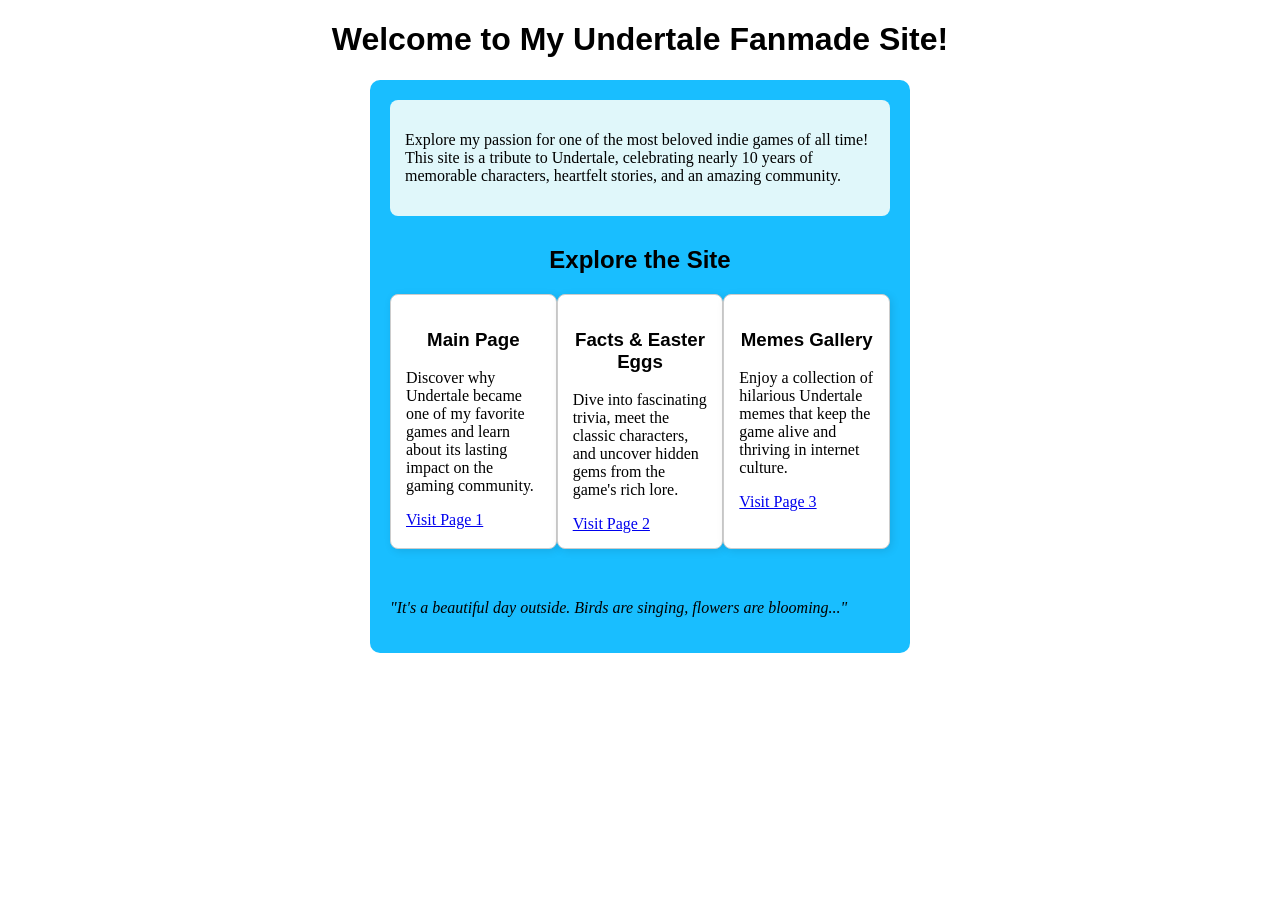
==== index.html @ 4617b797 "Update and rename Index.html to index.html" ====
<!DOCTYPE html>
<html>
<head>
    <title> Index html </title>
	<link rel="stylesheet" href="style0.css">
	<style type="text/css">
	</style>
</head>
<body>
<h1>Welcome to My Undertale Fanmade Site! </h1>

<div class = "body-content">
<div class="welcome-section">
    <p>
        Explore my passion for one of the most beloved indie games of all time!
        This site is a tribute to Undertale, celebrating nearly 10 years of memorable
        characters, heartfelt stories, and an amazing community.
    </p>
</div>

<h2>Explore the Site</h2>

<div class="nav-container">
    <div class="page-card">
        <h3>Main Page</h3>
        <p>
            Discover why Undertale became one of my favorite games and learn about
            its lasting impact on the gaming community.
        </p>
        <a href="Lundag_ex1.html">Visit Page 1</a>
    </div>

    <div class="page-card">
        <h3>Facts & Easter Eggs</h3>
        <p>
            Dive into fascinating trivia, meet the classic characters, and uncover
            hidden gems from the game's rich lore.
        </p>
        <a href="Page 2 - Undertale Facts.html">Visit Page 2</a>
    </div>

    <div class="page-card">
        <h3>Memes Gallery</h3>
        <p>
            Enjoy a collection of hilarious Undertale memes that keep the game
            alive and thriving in internet culture.
        </p>
        <a href="Page 3 - Undertale Memes.html">Visit Page 3</a>
    </div>
</div>

<p style="margin-top: 50px; font-style: italic; color: #000000;">
    "It's a beautiful day outside. Birds are singing, flowers are blooming..."
</p>

</div>
</body>
</html>
---- style0.css ----
.body {
            max-width: 500px;
            background-image: url('the castleground.gif');
            background-position: center;
            background-color: #ffffff;
            margin: 0 auto; 
            padding: 20px;
	        cursor: url('spr_sansb_blueeye_0.png'), auto;
          }

        h1, h2, h3 {
            text-align: center;
            color: #000000;
            font-family:'Papyrus','Gill Sans', 'Gill Sans MT', Calibri, 'Trebuchet MS', sans-serif;
        }

        .body-content {
            max-width: 500px;
            margin: 0 auto;
            background-color: rgba(0, 183, 255, 0.9);
            padding: 20px;
            border-radius: 10px;
        }

        .welcome-section {
            background-color: #e0f7fa;
            padding: 15px;
            border-radius: 8px;
            margin-bottom: 30px;
        }
        .nav-container {
            display: flex;
            justify-content: space-around;
            margin-top: 20px;
        }
        .page-card {
            background-color: #ffffff;
            border: 1px solid #cccccc;
            font-display: block;
            border-radius: 8px;
            padding: 15px;
            width: 30%;
            box-shadow: 2px 2px 8px rgba(0,0,0,0.1);
        }
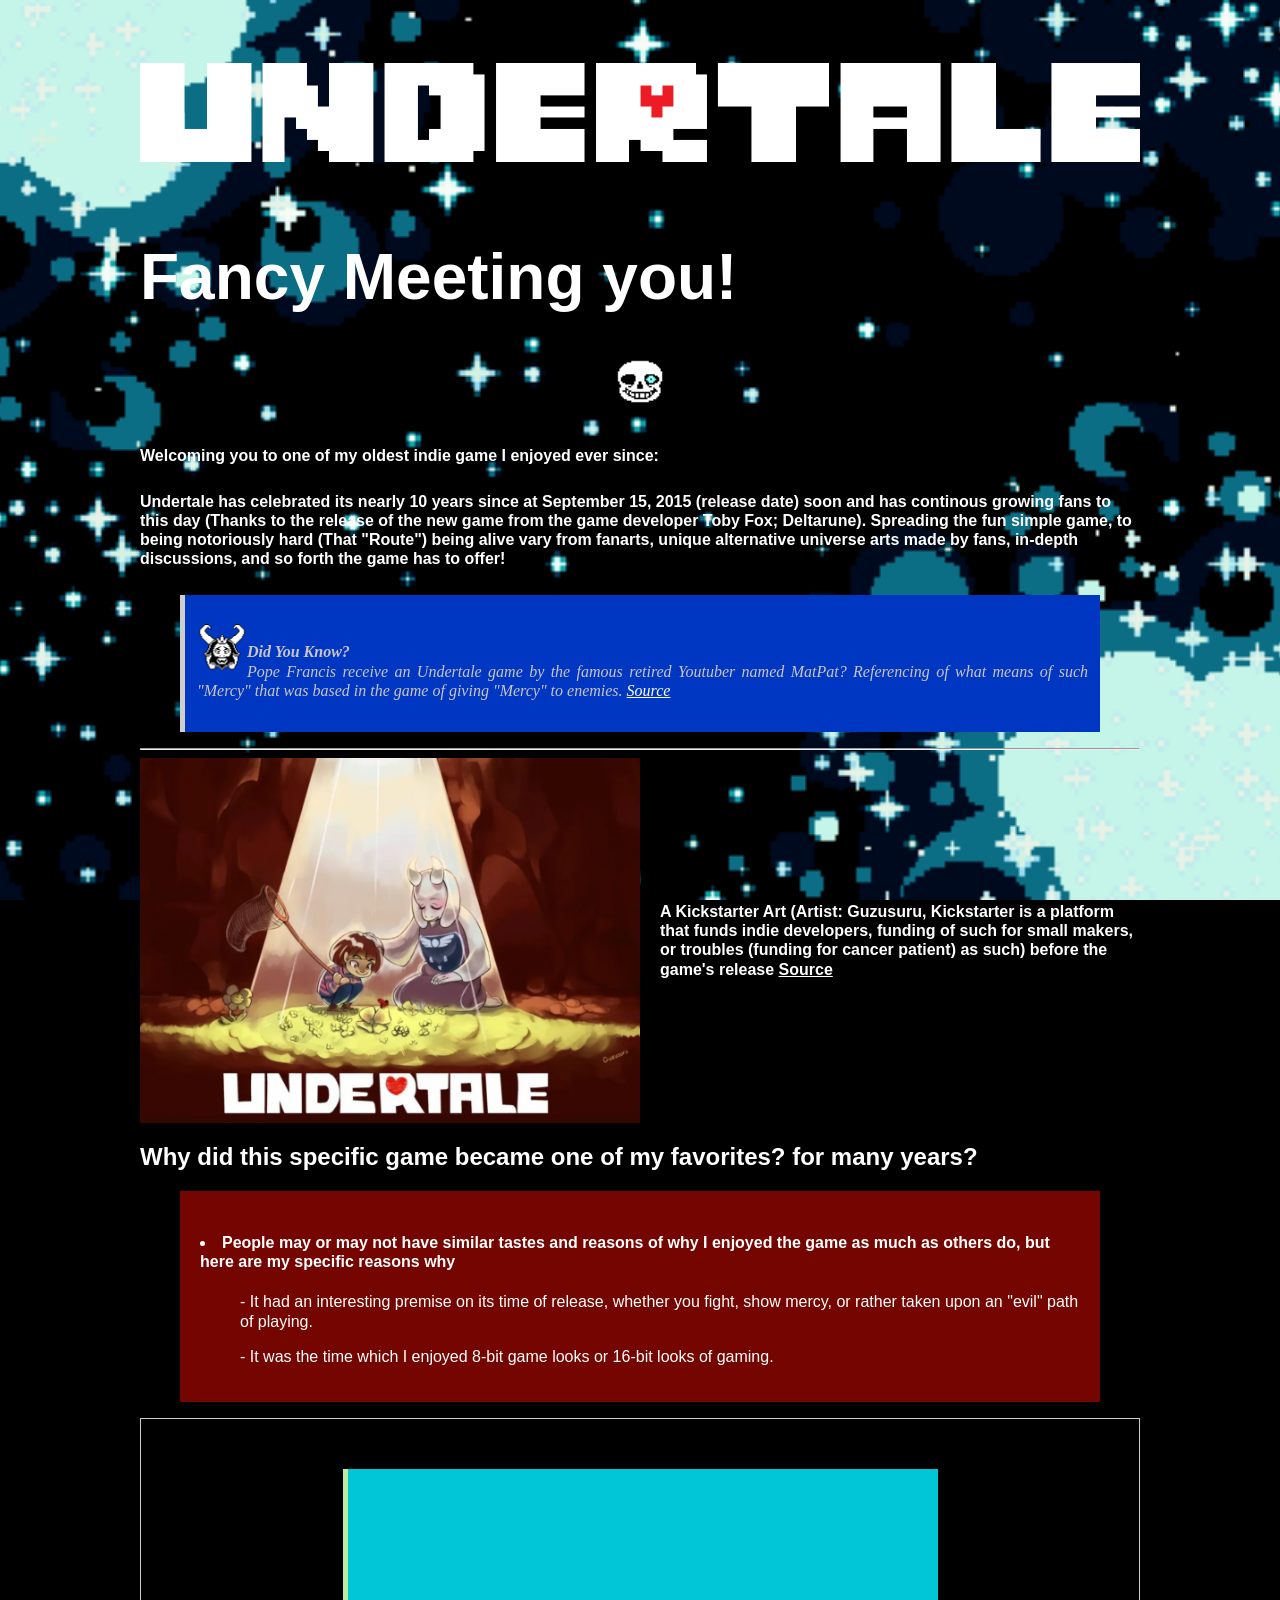
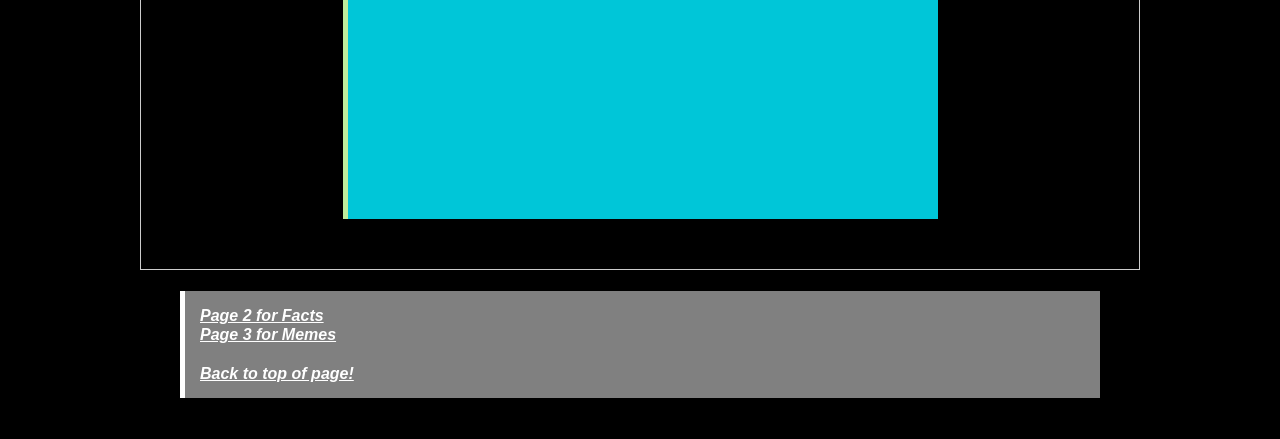
==== commit ec0b9a03: "Rename Lundag_ex1.html to index.html" ====
--- a/index.html
+++ b/index.html
@@ -1,58 +1,90 @@
-<!DOCTYPE html>
-<html>
-<head>
-    <title> Index html </title>
-	<link rel="stylesheet" href="style0.css">
-	<style type="text/css">
-	</style>
-</head>
-<body>
-<h1>Welcome to My Undertale Fanmade Site! </h1>
-
-<div class = "body-content">
-<div class="welcome-section">
-    <p>
-        Explore my passion for one of the most beloved indie games of all time!
-        This site is a tribute to Undertale, celebrating nearly 10 years of memorable
-        characters, heartfelt stories, and an amazing community.
-    </p>
-</div>
-
-<h2>Explore the Site</h2>
-
-<div class="nav-container">
-    <div class="page-card">
-        <h3>Main Page</h3>
-        <p>
-            Discover why Undertale became one of my favorite games and learn about
-            its lasting impact on the gaming community.
-        </p>
-        <a href="Lundag_ex1.html">Visit Page 1</a>
-    </div>
-
-    <div class="page-card">
-        <h3>Facts & Easter Eggs</h3>
-        <p>
-            Dive into fascinating trivia, meet the classic characters, and uncover
-            hidden gems from the game's rich lore.
-        </p>
-        <a href="Page 2 - Undertale Facts.html">Visit Page 2</a>
-    </div>
-
-    <div class="page-card">
-        <h3>Memes Gallery</h3>
-        <p>
-            Enjoy a collection of hilarious Undertale memes that keep the game
-            alive and thriving in internet culture.
-        </p>
-        <a href="Page 3 - Undertale Memes.html">Visit Page 3</a>
-    </div>
-</div>
-
-<p style="margin-top: 50px; font-style: italic; color: #000000;">
-    "It's a beautiful day outside. Birds are singing, flowers are blooming..."
-</p>
-
-</div>
-</body>
-</html>
+<!DOCTYPE html>
+<html>
+<head>
+	<title> Lundag_ex1 </title>
+	<link rel="stylesheet" href="style.css">
+	<script src="bgm1.js"></script>
+	<style type="text/css">
+		
+	.img_deg{
+		float: left;
+	}
+	
+	
+	
+</style>
+
+</head>
+
+<body>	
+	
+		<h1> <img src="logo.png" style="width: 1000px; max-width:100%; height: auto; display: block; margin: 1 auto;">
+	<br>
+	Fancy Meeting you! </h1> 
+		<img src="spr_sansb_blueeye_0.png" style="width: 50px; max-width:100%; height: auto; display: block; margin: 0 auto;"><br> </h1>
+
+	
+		<h4>Welcoming you to one of my oldest indie game I enjoyed ever since:</h4> 
+			
+		<p><h5>Undertale has celebrated its nearly 10 years since at September 15, 2015 (release date) soon and has continous growing fans to this day 
+			(Thanks to the release of the new game from the game developer Toby Fox; Deltarune). 
+		Spreading the fun simple game, to being notoriously hard (That "Route") being alive vary from fanarts, unique alternative universe arts made by fans, in-depth discussions, 
+		and so forth the game has to offer!
+	</h5></p>
+
+
+<blockquote style="font-style: italic; 
+background-color: rgb(0, 55, 194); padding: 12px; border-left: 5px solid #cecece;">
+	<p>
+<img class="img_deg" src="asgore.png" style="width: 50px; max-width:100%; height: auto; display: block; margin: 0 auto;" ><br> </h1>
+
+		<b>Did You Know?</b> <br>Pope Francis receive an Undertale game by the famous retired Youtuber named MatPat?
+		Referencing of what means of such "Mercy" that was based in the game of giving "Mercy" to enemies.
+		<a href="https://www.youtube.com/watch?v=s8St9oOnkGU">Source</a></p> 
+	
+	</blockquote>
+	
+<hr>
+
+
+<div class="image-with-comment-container">
+  <img src="Official Art.png" alt="One of the oldest fanart (an art which is made by the fan of the franchise) to ever known" class="image">
+  <div class="comment-box">
+    <p><h4>A Kickstarter Art (Artist: Guzusuru, Kickstarter is a platform that 
+		funds indie developers, funding of such for small makers, or troubles (funding for cancer patient) as such)  
+		before the game's release
+	<a href="https://www.reddit.com/r/Undertale/comments/rroawe/who_is_the_original_creator_of_this_image_is_a/#:~:text=He%20was%20in%20a%20pre%20design%20post%20ALL%20ALONG?!,-177%20upvotes%20·%2018"
+	>Source</a> </h4></p>
+	</div>
+</div>
+
+
+
+    <h2> Why did this specific game became one of my favorites? for many years? </h2>
+	<blockquote style="font-style: auto; background-color:rgba(255, 12, 4, 0.455); padding: 20px; border-right:#fcfa88;">
+	
+<h4><li> People may or may not have similar tastes and reasons of why I enjoyed the game as much as others do, but here are my specific reasons why</h4>
+    <ol>- It had an interesting premise on its time of release, whether you fight, show mercy, or rather taken upon an "evil" path of playing.</ol>
+     <ol>- It was the time which I enjoyed 8-bit game looks or 16-bit looks of gaming.</ol>
+
+
+		</blockquote>
+
+
+<div class="A-Bad-Time">
+	<blockquote style="font-style: italic; background-color: rgba(0, 234, 255, 0.847); padding: 15px; border-left: 5px solid #fcfa88bf;">
+<iframe width="560" height="315" src="https://www.youtube.com/embed/KK3KXAECte4?si=2jv9_CVz8ggXzkS9" title="YouTube video player" frameborder="0" allow="accelerometer; autoplay; clipboard-write; encrypted-media; gyroscope; picture-in-picture; web-share" referrerpolicy="strict-origin-when-cross-origin" 
+allowfullscreen></iframe>
+</blockquote>
+</div>
+
+<h4>
+		<blockquote style="font-style: italic; background-color: grey; padding: 15px; border-left: 5px solid #FFFFFF;">
+	<a href="Page 2 - Undertale Facts.html">Page 2 for Facts</a><br>
+	<a href="Page 3 - Undertale Memes.html">Page 3 for Memes</a>
+	<br><br> 
+	<a href="#top">Back to top of page!</a></blockquote></h4>
+
+	</blockquote>
+</body>
+</html>
--- a/style.css
+++ b/style.css
@@ -0,0 +1,110 @@
+body {
+	background-color: #000000;
+	background-image: url('sparkly background.gif');
+    background-size: cover;
+    background-repeat: no-repeat;
+    background-attachment: fixed;
+    background-position: center;
+
+	color: #FFFFFF;
+	line-height: 1.2;
+	margin: 0 auto;
+	max-width: 1000px;
+	padding: 20px;
+	cursor: url('spr_sansb_blueeye_0.png'), auto;
+}
+
+
+h1 {
+	color: white;
+	font-family: Papyrus, sans-serif;
+	font-size: 4em;
+}
+
+    h2 {
+	color: white;
+	font-family: Papyrus, sans-serif;
+	font-size: 1.5em;
+}
+
+  h4{
+  font-family: 'Gill Sans', 'Gill Sans MT', Calibri, 'Trebuchet MS', sans-serif;
+}
+
+  h5{
+  font-family: 'Gill Sans', 'Gill Sans MT', Calibri, 'Trebuchet MS', sans-serif;
+  font-display: center;
+  font-size: 1em;
+  }
+
+ol{
+    font-family: 'Gill Sans', 'Gill Sans MT', Calibri, 'Trebuchet MS', sans-serif;
+
+}
+
+p {
+	color: rgb(202, 196, 196);
+	text-align: justify;
+	margin-bottom: 20px;
+}
+
+a {
+	color: rgb(255, 255, 255);
+}
+
+.hero {
+    background-color: #092cde;
+    color: #000000;
+}
+
+.container{
+    max-width: 520px;
+    margin-left: auto;
+    margin-right: auto;
+    padding: 20% 10%;
+	text-align: center;
+  display: flex;
+  align-items: center;
+  gap: 20px;
+}
+
+
+.image-with-comment-container {
+  display: flex;
+  align-items: center;
+  gap: 20px;
+}
+
+.image-with-comment-container img {
+  max-width: 50%;
+  align-items: center;
+  height: auto;
+}
+
+#splash {
+  position: fixed; 
+  top: 0; 
+  left: 0; 
+  z-index: 999;
+  width: 100vw; 
+  height: 100vh;
+  display: flex;
+  align-items: center; 
+  justify-content: center;
+  font-size: 24px;
+  color: #fff; 
+  background-image: url('start menu.png');
+}
+ 
+#splash.hide {
+  opacity: 0; visibility: hidden;
+  transition: all 2s;
+}
+
+.A-Bad-Time {
+  display: flex;
+  justify-content: center;
+  align-items: center;
+  height: 50vh;
+  border: 1px solid #ccc;
+}
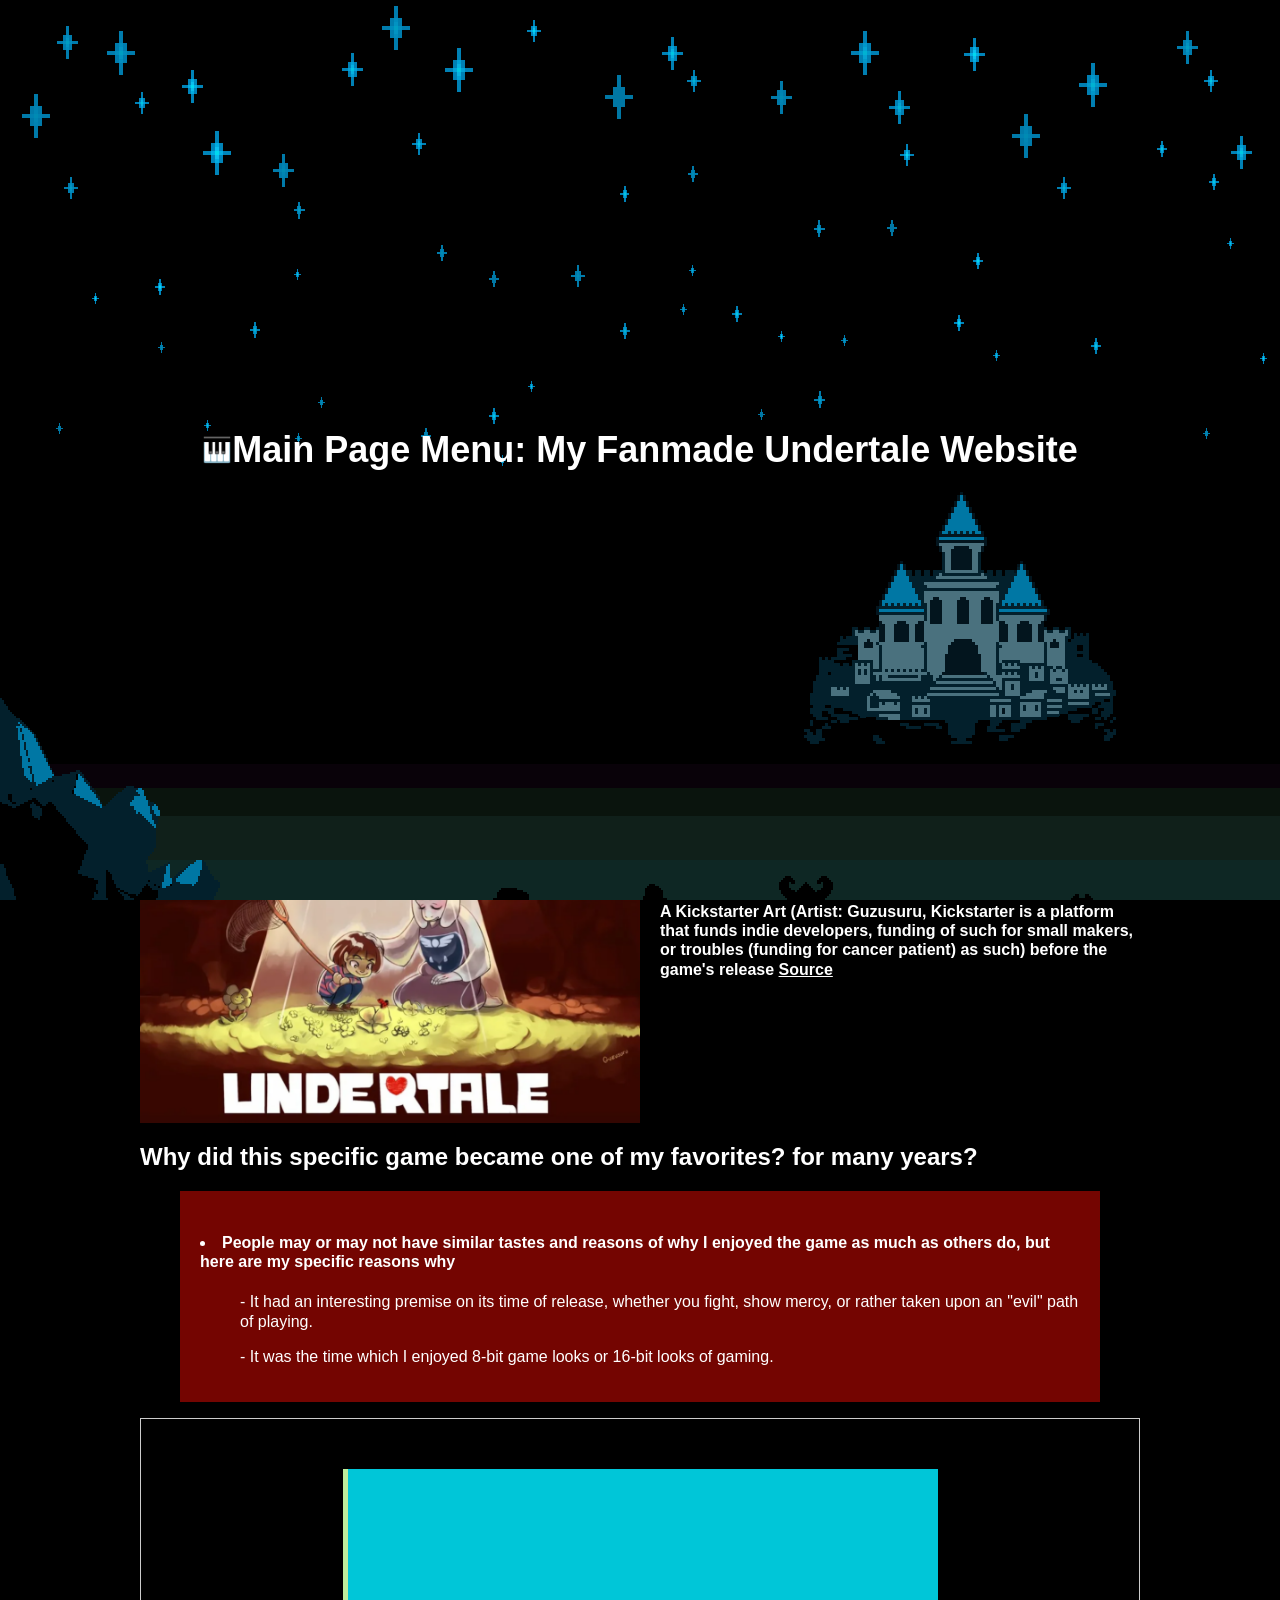
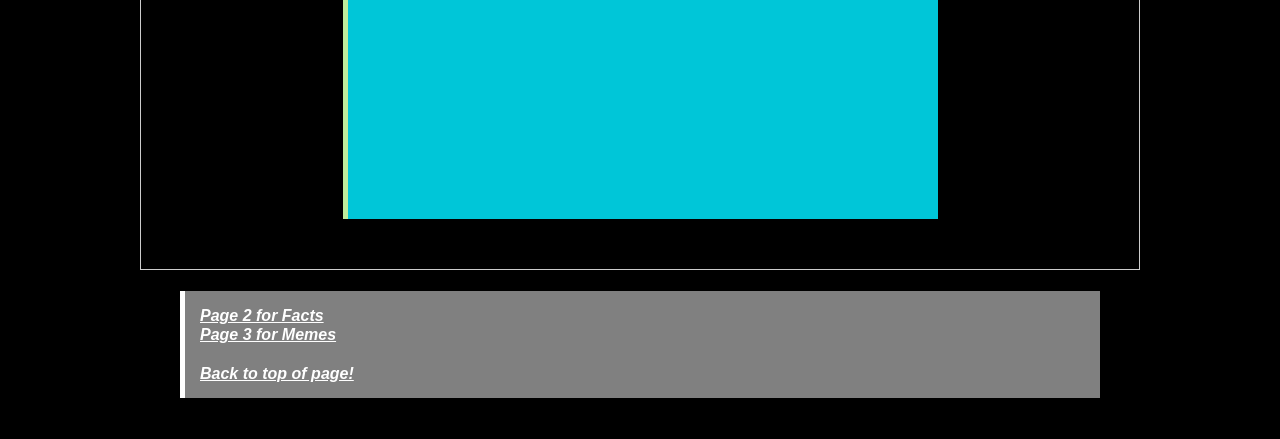
==== commit bf73c1ff: "Add files via upload" ====
--- a/index.html
+++ b/index.html
@@ -1,90 +1,93 @@
-<!DOCTYPE html>
-<html>
-<head>
-	<title> Lundag_ex1 </title>
-	<link rel="stylesheet" href="style.css">
-	<script src="bgm1.js"></script>
-	<style type="text/css">
-		
-	.img_deg{
-		float: left;
-	}
-	
-	
-	
-</style>
-
-</head>
-
-<body>	
-	
-		<h1> <img src="logo.png" style="width: 1000px; max-width:100%; height: auto; display: block; margin: 1 auto;">
-	<br>
-	Fancy Meeting you! </h1> 
-		<img src="spr_sansb_blueeye_0.png" style="width: 50px; max-width:100%; height: auto; display: block; margin: 0 auto;"><br> </h1>
-
-	
-		<h4>Welcoming you to one of my oldest indie game I enjoyed ever since:</h4> 
-			
-		<p><h5>Undertale has celebrated its nearly 10 years since at September 15, 2015 (release date) soon and has continous growing fans to this day 
-			(Thanks to the release of the new game from the game developer Toby Fox; Deltarune). 
-		Spreading the fun simple game, to being notoriously hard (That "Route") being alive vary from fanarts, unique alternative universe arts made by fans, in-depth discussions, 
-		and so forth the game has to offer!
-	</h5></p>
-
-
-<blockquote style="font-style: italic; 
-background-color: rgb(0, 55, 194); padding: 12px; border-left: 5px solid #cecece;">
-	<p>
-<img class="img_deg" src="asgore.png" style="width: 50px; max-width:100%; height: auto; display: block; margin: 0 auto;" ><br> </h1>
-
-		<b>Did You Know?</b> <br>Pope Francis receive an Undertale game by the famous retired Youtuber named MatPat?
-		Referencing of what means of such "Mercy" that was based in the game of giving "Mercy" to enemies.
-		<a href="https://www.youtube.com/watch?v=s8St9oOnkGU">Source</a></p> 
-	
-	</blockquote>
-	
-<hr>
-
-
-<div class="image-with-comment-container">
-  <img src="Official Art.png" alt="One of the oldest fanart (an art which is made by the fan of the franchise) to ever known" class="image">
-  <div class="comment-box">
-    <p><h4>A Kickstarter Art (Artist: Guzusuru, Kickstarter is a platform that 
-		funds indie developers, funding of such for small makers, or troubles (funding for cancer patient) as such)  
-		before the game's release
-	<a href="https://www.reddit.com/r/Undertale/comments/rroawe/who_is_the_original_creator_of_this_image_is_a/#:~:text=He%20was%20in%20a%20pre%20design%20post%20ALL%20ALONG?!,-177%20upvotes%20·%2018"
-	>Source</a> </h4></p>
-	</div>
-</div>
-
-
-
-    <h2> Why did this specific game became one of my favorites? for many years? </h2>
-	<blockquote style="font-style: auto; background-color:rgba(255, 12, 4, 0.455); padding: 20px; border-right:#fcfa88;">
-	
-<h4><li> People may or may not have similar tastes and reasons of why I enjoyed the game as much as others do, but here are my specific reasons why</h4>
-    <ol>- It had an interesting premise on its time of release, whether you fight, show mercy, or rather taken upon an "evil" path of playing.</ol>
-     <ol>- It was the time which I enjoyed 8-bit game looks or 16-bit looks of gaming.</ol>
-
-
-		</blockquote>
-
-
-<div class="A-Bad-Time">
-	<blockquote style="font-style: italic; background-color: rgba(0, 234, 255, 0.847); padding: 15px; border-left: 5px solid #fcfa88bf;">
-<iframe width="560" height="315" src="https://www.youtube.com/embed/KK3KXAECte4?si=2jv9_CVz8ggXzkS9" title="YouTube video player" frameborder="0" allow="accelerometer; autoplay; clipboard-write; encrypted-media; gyroscope; picture-in-picture; web-share" referrerpolicy="strict-origin-when-cross-origin" 
-allowfullscreen></iframe>
-</blockquote>
-</div>
-
-<h4>
-		<blockquote style="font-style: italic; background-color: grey; padding: 15px; border-left: 5px solid #FFFFFF;">
-	<a href="Page 2 - Undertale Facts.html">Page 2 for Facts</a><br>
-	<a href="Page 3 - Undertale Memes.html">Page 3 for Memes</a>
-	<br><br> 
-	<a href="#top">Back to top of page!</a></blockquote></h4>
-
-	</blockquote>
-</body>
-</html>
+<!DOCTYPE html>
+<html>
+<head>
+	<title> Lundag_ex1 </title>
+	<link rel="stylesheet" href="style.css">
+    <script src="bgm1.js"></script>
+	<style type="text/css">
+
+	.img_deg{
+		float: left;
+	
+</style>
+
+</head>
+
+<body>
+
+<div id="splash" onclick="start()">
+    &#127929; <h2>Main Page Menu: My Fanmade Undertale Website</h2>
+</div>
+<audio id="bgm" src="OnceUponATime.mp3" loop></audio>
+
+
+<h1> <img src="logo.png" style="width: 1000px; max-width:100%; height: auto; display: block; margin: 1 auto;">
+	<br>
+	Fancy Meeting you! </h1> 
+		<img src="spr_sansb_blueeye_0.png" style="width: 50px; max-width:100%; height: auto; display: block; margin: 0 auto;"><br> </h1>
+
+	
+		<h4>Welcoming you to one of my oldest indie game I enjoyed ever since:</h4> 
+			
+		<p><h5>Undertale has celebrated its nearly 10 years since at September 15, 2015 (release date) soon and has continous growing fans to this day 
+			(Thanks to the release of the new game from the game developer Toby Fox; Deltarune). 
+		Spreading the fun simple game, to being notoriously hard (That "Route") being alive vary from fanarts, unique alternative universe arts made by fans, in-depth discussions, 
+		and so forth the game has to offer!
+	</h5></p>
+
+
+<blockquote style="font-style: italic; 
+background-color: rgb(0, 55, 194); padding: 12px; border-left: 5px solid #cecece;">
+	<p>
+<img class="img_deg" src="asgore.png" style="width: 50px; max-width:100%; height: auto; display: block; margin: 0 auto;" ><br> </h1>
+
+		<b>Did You Know?</b> <br>Pope Francis receive an Undertale game by the famous retired Youtuber named MatPat?
+		Referencing of what means of such "Mercy" that was based in the game of giving "Mercy" to enemies.
+		<a href="https://www.youtube.com/watch?v=s8St9oOnkGU">Source</a></p> 
+	
+	</blockquote>
+	
+<hr>
+
+
+<div class="image-with-comment-container">
+  <img src="Official Art.png" alt="One of the oldest fanart (an art which is made by the fan of the franchise) to ever known" class="image">
+  <div class="comment-box">
+    <p><h4>A Kickstarter Art (Artist: Guzusuru, Kickstarter is a platform that 
+		funds indie developers, funding of such for small makers, or troubles (funding for cancer patient) as such)  
+		before the game's release
+	<a href="https://www.reddit.com/r/Undertale/comments/rroawe/who_is_the_original_creator_of_this_image_is_a/#:~:text=He%20was%20in%20a%20pre%20design%20post%20ALL%20ALONG?!,-177%20upvotes%20·%2018"
+	>Source</a> </h4></p>
+	</div>
+</div>
+
+
+
+    <h2> Why did this specific game became one of my favorites? for many years? </h2>
+	<blockquote style="font-style: auto; background-color:rgba(255, 12, 4, 0.455); padding: 20px; border-right:#fcfa88;">
+	
+<h4><li> People may or may not have similar tastes and reasons of why I enjoyed the game as much as others do, but here are my specific reasons why</h4>
+    <ol>- It had an interesting premise on its time of release, whether you fight, show mercy, or rather taken upon an "evil" path of playing.</ol>
+     <ol>- It was the time which I enjoyed 8-bit game looks or 16-bit looks of gaming.</ol>
+
+
+		</blockquote>
+
+
+<div class="A-Bad-Time">
+	<blockquote style="font-style: italic; background-color: rgba(0, 234, 255, 0.847); padding: 15px; border-left: 5px solid #fcfa88bf;">
+<iframe width="560" height="315" src="https://www.youtube.com/embed/KK3KXAECte4?si=2jv9_CVz8ggXzkS9" title="YouTube video player" frameborder="0" allow="accelerometer; autoplay; clipboard-write; encrypted-media; gyroscope; picture-in-picture; web-share" referrerpolicy="strict-origin-when-cross-origin" 
+allowfullscreen></iframe>
+</blockquote>
+</div>
+
+<h4>
+		<blockquote style="font-style: italic; background-color: grey; padding: 15px; border-left: 5px solid #FFFFFF;">
+	<a href="Page 2 - Undertale Facts.html">Page 2 for Facts</a><br>
+	<a href="Page 3 - Undertale Memes.html">Page 3 for Memes</a>
+	<br><br> 
+	<a href="#top">Back to top of page!</a></blockquote></h4>
+
+	</blockquote>
+</body>
+</html>
--- a/style.css
+++ b/style.css
@@ -1,110 +1,110 @@
-body {
-	background-color: #000000;
-	background-image: url('sparkly background.gif');
-    background-size: cover;
-    background-repeat: no-repeat;
-    background-attachment: fixed;
-    background-position: center;
-
-	color: #FFFFFF;
-	line-height: 1.2;
-	margin: 0 auto;
-	max-width: 1000px;
-	padding: 20px;
-	cursor: url('spr_sansb_blueeye_0.png'), auto;
-}
-
-
-h1 {
-	color: white;
-	font-family: Papyrus, sans-serif;
-	font-size: 4em;
-}
-
-    h2 {
-	color: white;
-	font-family: Papyrus, sans-serif;
-	font-size: 1.5em;
-}
-
-  h4{
-  font-family: 'Gill Sans', 'Gill Sans MT', Calibri, 'Trebuchet MS', sans-serif;
-}
-
-  h5{
-  font-family: 'Gill Sans', 'Gill Sans MT', Calibri, 'Trebuchet MS', sans-serif;
-  font-display: center;
-  font-size: 1em;
-  }
-
-ol{
-    font-family: 'Gill Sans', 'Gill Sans MT', Calibri, 'Trebuchet MS', sans-serif;
-
-}
-
-p {
-	color: rgb(202, 196, 196);
-	text-align: justify;
-	margin-bottom: 20px;
-}
-
-a {
-	color: rgb(255, 255, 255);
-}
-
-.hero {
-    background-color: #092cde;
-    color: #000000;
-}
-
-.container{
-    max-width: 520px;
-    margin-left: auto;
-    margin-right: auto;
-    padding: 20% 10%;
-	text-align: center;
-  display: flex;
-  align-items: center;
-  gap: 20px;
-}
-
-
-.image-with-comment-container {
-  display: flex;
-  align-items: center;
-  gap: 20px;
-}
-
-.image-with-comment-container img {
-  max-width: 50%;
-  align-items: center;
-  height: auto;
-}
-
-#splash {
-  position: fixed; 
-  top: 0; 
-  left: 0; 
-  z-index: 999;
-  width: 100vw; 
-  height: 100vh;
-  display: flex;
-  align-items: center; 
-  justify-content: center;
-  font-size: 24px;
-  color: #fff; 
-  background-image: url('start menu.png');
-}
- 
-#splash.hide {
-  opacity: 0; visibility: hidden;
-  transition: all 2s;
-}
-
-.A-Bad-Time {
-  display: flex;
-  justify-content: center;
-  align-items: center;
-  height: 50vh;
-  border: 1px solid #ccc;
+body {
+	background-color: #000000;
+	background-image: url('sparkly background.gif');
+    background-size: cover;
+    background-repeat: no-repeat;
+    background-attachment: fixed;
+    background-position: center;
+
+	color: #FFFFFF;
+	line-height: 1.2;
+	margin: 0 auto;
+	max-width: 1000px;
+	padding: 20px;
+	cursor: url('spr_sansb_blueeye_0.png'), auto;
+}
+
+
+h1 {
+	color: white;
+	font-family: Papyrus, sans-serif;
+	font-size: 4em;
+}
+
+    h2 {
+	color: white;
+	font-family: Papyrus, sans-serif;
+	font-size: 1.5em;
+}
+
+  h4{
+  font-family: 'Gill Sans', 'Gill Sans MT', Calibri, 'Trebuchet MS', sans-serif;
+}
+
+  h5{
+  font-family: 'Gill Sans', 'Gill Sans MT', Calibri, 'Trebuchet MS', sans-serif;
+  font-display: center;
+  font-size: 1em;
+  }
+
+ol{
+    font-family: 'Gill Sans', 'Gill Sans MT', Calibri, 'Trebuchet MS', sans-serif;
+
+}
+
+p {
+	color: rgb(202, 196, 196);
+	text-align: justify;
+	margin-bottom: 20px;
+}
+
+a {
+	color: rgb(255, 255, 255);
+}
+
+.hero {
+    background-color: #092cde;
+    color: #000000;
+}
+
+.container{
+    max-width: 520px;
+    margin-left: auto;
+    margin-right: auto;
+    padding: 20% 10%;
+	text-align: center;
+  display: flex;
+  align-items: center;
+  gap: 20px;
+}
+
+
+.image-with-comment-container {
+  display: flex;
+  align-items: center;
+  gap: 20px;
+}
+
+.image-with-comment-container img {
+  max-width: 50%;
+  align-items: center;
+  height: auto;
+}
+
+#splash {
+  position: fixed; 
+  top: 0; 
+  left: 0; 
+  z-index: 999;
+  width: 100vw; 
+  height: 100vh;
+  display: flex;
+  align-items: center; 
+  justify-content: center;
+  font-size: 24px;
+  color: #fff; 
+  background-image: url('start menu.png');
+}
+ 
+#splash.hide {
+  opacity: 0; visibility: hidden;
+  transition: all 2s;
+}
+
+.A-Bad-Time {
+  display: flex;
+  justify-content: center;
+  align-items: center;
+  height: 50vh;
+  border: 1px solid #ccc;
 }
